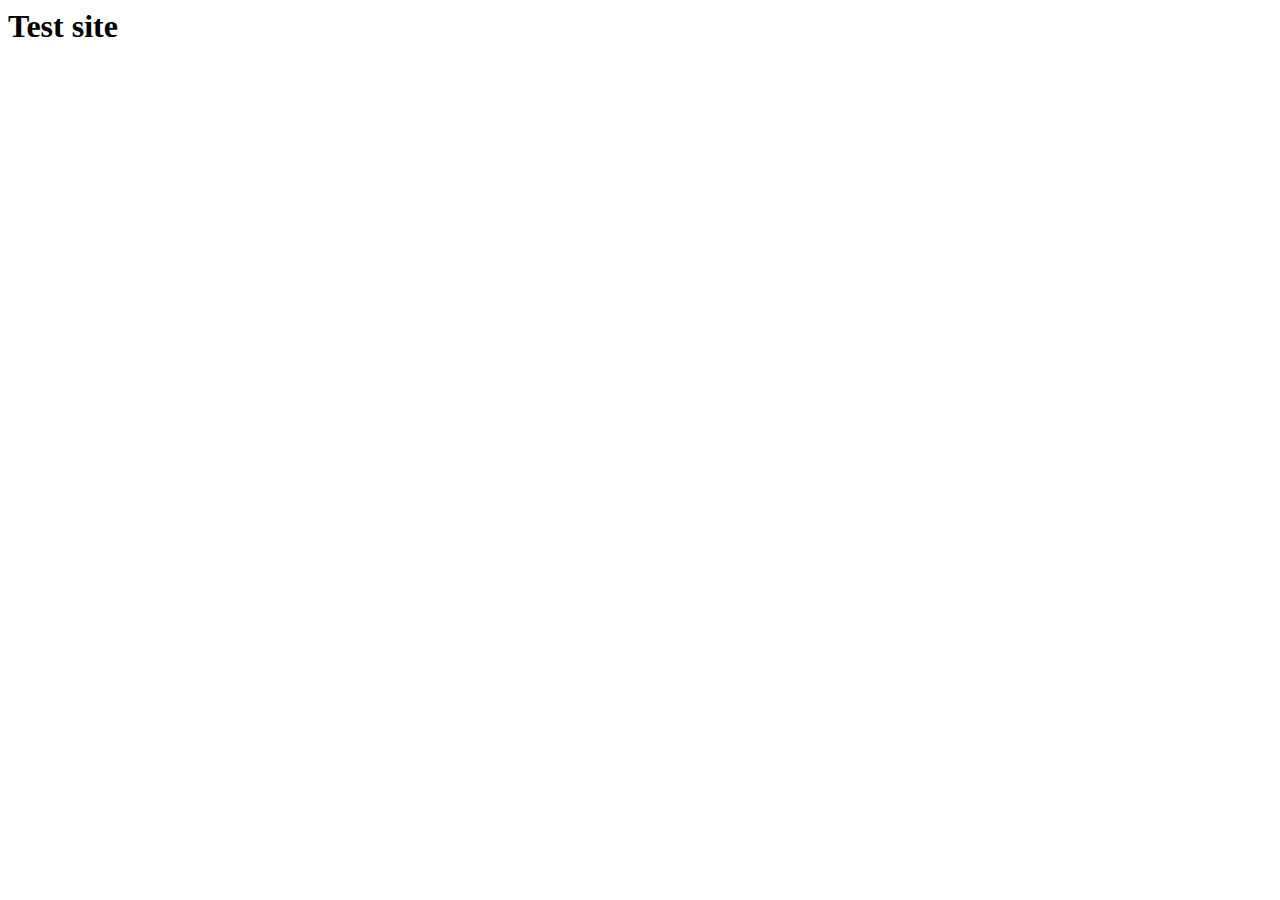
==== index.html @ 04371e22 "Create index.html" ====
<html lang="en">
<head>

  <!-- Basic Page Needs
  –––––––––––––––––––––––––––––––––––––––––––––––––– -->
  <meta charset="utf-8">
  <title>Vinh Quang Tran Personal Page</title>
  <meta name="description" content="">
  <meta name="author" content="">

  <!-- Mobile Specific Metas
  –––––––––––––––––––––––––––––––––––––––––––––––––– -->
  <meta name="viewport" content="width=device-width, initial-scale=1">

  <!-- FONT
  –––––––––––––––––––––––––––––––––––––––––––––––––– -->
  <link href="https://fonts.googleapis.com/css?family=Raleway:400,300,600" rel="stylesheet" type="text/css">

  <!-- CSS
  –––––––––––––––––––––––––––––––––––––––––––––––––– -->
  <link rel="stylesheet" href="../css/normalize.css">
  <link rel="stylesheet" href="../css/skeleton.css">

  <!-- Favicon
  –––––––––––––––––––––––––––––––––––––––––––––––––– -->
  <link rel="icon" type="image/png" href="images/favicon.png">

  <!-- Google icon
  -------------------------------------------------- -->
  <link rel="stylesheet" href="https://fonts.googleapis.com/icon?family=Material+Icons">

  <!-- Analytics
  -------------------------------------------------- -->

  <!-- Hover effect: https://codepen.io/nxworld/pen/ZYNOBZ -->
  <style>
    img {
        display: block;
    }

    .column-50 {
        float: left;
        width: 50%;
    }
    .row-50:after {
        content: "";
        display: table;
        clear: both;
    }

    .floating-teaser {
        float: left;
        width: 30%;
        text-align: center;
        padding: 15px;
    }

  </style>
</head>
<body>

  <!-- Primary Page Layout
  –––––––––––––––––––––––––––––––––––––––––––––––––– -->
  <h1>Test site</h1>

  <!-- End Document
  –––––––––––––––––––––––––––––––––––––––––––––––––– -->
</body>
</html>
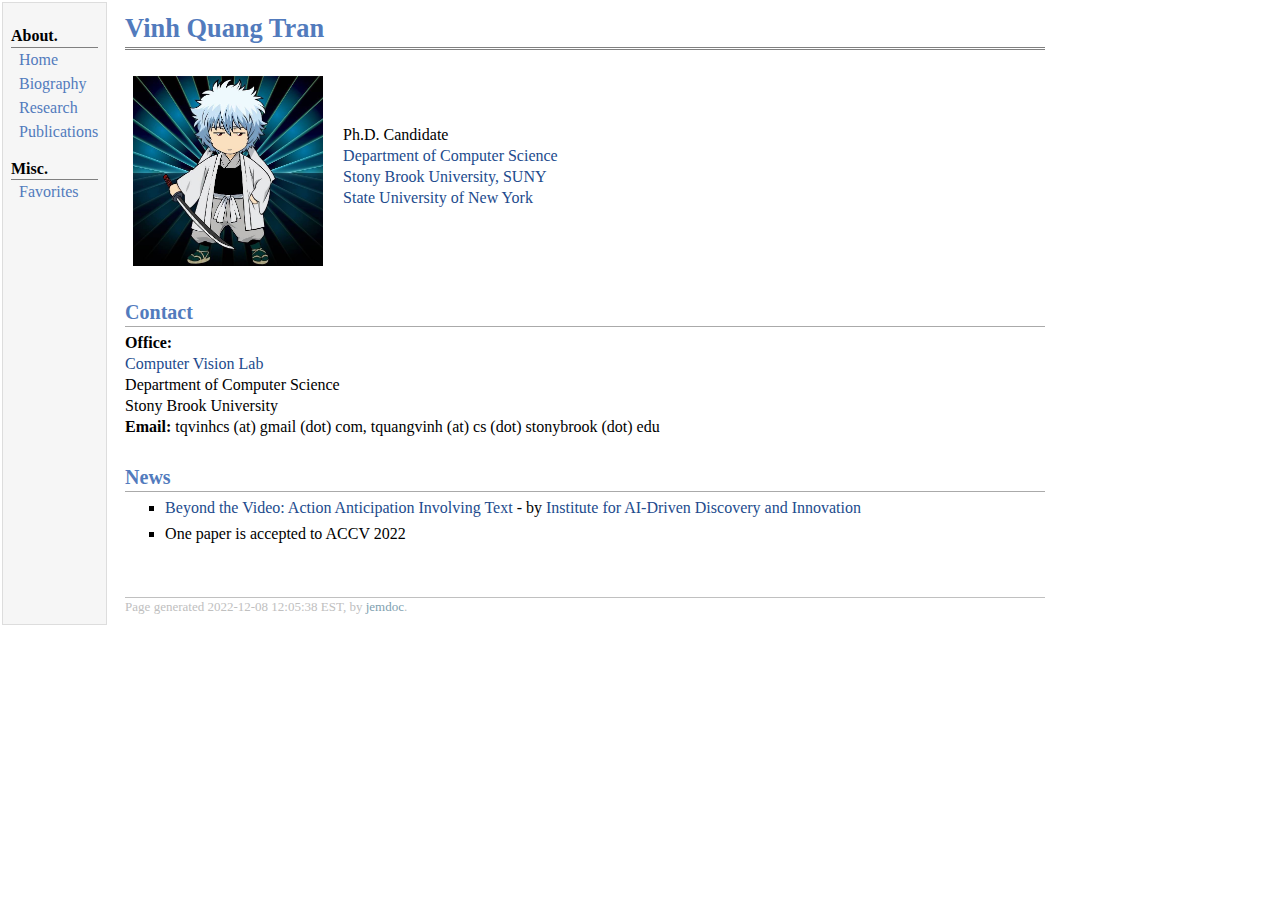
==== commit cb9bbe6f: "Add files via upload" ====
--- a/index.html
+++ b/index.html
@@ -1,69 +1,55 @@
-<html lang="en">
+<!DOCTYPE html PUBLIC "-//W3C//DTD XHTML 1.1//EN"
+  "http://www.w3.org/TR/xhtml11/DTD/xhtml11.dtd">
+<html xmlns="http://www.w3.org/1999/xhtml" xml:lang="en">
 <head>
-
-  <!-- Basic Page Needs
-  –––––––––––––––––––––––––––––––––––––––––––––––––– -->
-  <meta charset="utf-8">
-  <title>Vinh Quang Tran Personal Page</title>
-  <meta name="description" content="">
-  <meta name="author" content="">
-
-  <!-- Mobile Specific Metas
-  –––––––––––––––––––––––––––––––––––––––––––––––––– -->
-  <meta name="viewport" content="width=device-width, initial-scale=1">
-
-  <!-- FONT
-  –––––––––––––––––––––––––––––––––––––––––––––––––– -->
-  <link href="https://fonts.googleapis.com/css?family=Raleway:400,300,600" rel="stylesheet" type="text/css">
-
-  <!-- CSS
-  –––––––––––––––––––––––––––––––––––––––––––––––––– -->
-  <link rel="stylesheet" href="../css/normalize.css">
-  <link rel="stylesheet" href="../css/skeleton.css">
-
-  <!-- Favicon
-  –––––––––––––––––––––––––––––––––––––––––––––––––– -->
-  <link rel="icon" type="image/png" href="images/favicon.png">
-
-  <!-- Google icon
-  -------------------------------------------------- -->
-  <link rel="stylesheet" href="https://fonts.googleapis.com/icon?family=Material+Icons">
-
-  <!-- Analytics
-  -------------------------------------------------- -->
-
-  <!-- Hover effect: https://codepen.io/nxworld/pen/ZYNOBZ -->
-  <style>
-    img {
-        display: block;
-    }
-
-    .column-50 {
-        float: left;
-        width: 50%;
-    }
-    .row-50:after {
-        content: "";
-        display: table;
-        clear: both;
-    }
-
-    .floating-teaser {
-        float: left;
-        width: 30%;
-        text-align: center;
-        padding: 15px;
-    }
-
-  </style>
+<meta name="generator" content="jemdoc, see http://jemdoc.jaboc.net/" />
+<meta http-equiv="Content-Type" content="text/html;charset=utf-8" />
+<link rel="stylesheet" href="jemdoc.css" type="text/css" />
+<title>Vinh Quang Tran</title>
 </head>
 <body>
-
-  <!-- Primary Page Layout
-  –––––––––––––––––––––––––––––––––––––––––––––––––– -->
-  <h1>Test site</h1>
-
-  <!-- End Document
-  –––––––––––––––––––––––––––––––––––––––––––––––––– -->
+<table summary="Table for page layout." id="tlayout">
+<tr valign="top">
+<td id="layout-menu">
+<div class="menu-category">About.</div>
+<div class="menu-item"><a href="index.html">Home</a></div>
+<div class="menu-item"><a href="bio.html">Biography</a></div>
+<div class="menu-item"><a href="research.html">Research</a></div>
+<div class="menu-item"><a href="pubs.html">Publications</a></div>
+<div class="menu-category">Misc.</div>
+<div class="menu-item"><a href="favorites.html">Favorites</a></div>
+</td>
+<td id="layout-content">
+<div id="toptitle">
+<h1>Vinh Quang Tran</h1>
+</div>
+<table class="imgtable"><tr><td>
+<a href="IMGLINKTARGET"><img src="img/me.jpg" alt="alt text" width="190px" height="190px" /></a>&nbsp;</td>
+<td align="left"><p>Ph.D. Candidate <br />
+<a href="http://www.cs.stonybrook.edu">Department of Computer Science</a><br />
+<a href="http://www.stonybrook.edu">Stony Brook University, SUNY</a><br />
+<a href="http://www.suny.edu/">State University of New York</a><br /></p>
+</td></tr></table>
+<h2>Contact</h2>
+<p><b>Office:</b><br />
+<a href="https://www3.cs.stonybrook.edu/~cvl/">Computer Vision Lab</a><br />
+Department of Computer Science<br />
+Stony Brook University<br />
+<b>Email:</b> tqvinhcs (at) gmail (dot) com, tquangvinh (at) cs (dot) stonybrook (dot) edu</p>
+<h2>News</h2>
+<ul>
+<li><p><a href="https://ai.stonybrook.edu/about-us/News/Beyond-Video-Action-Anticipation-Involving-Text-0">Beyond the Video: Action Anticipation Involving Text</a> - by <a href="https://ai.stonybrook.edu/">Institute for AI-Driven Discovery and Innovation</a></p>
+</li>
+<li><p>One paper is accepted to ACCV 2022</p>
+</li>
+</ul>
+<div id="footer">
+<div id="footer-text">
+Page generated 2022-12-08 12:05:38 EST, by <a href="http://jemdoc.jaboc.net/">jemdoc</a>.
+</div>
+</div>
+</td>
+</tr>
+</table>
 </body>
 </html>
--- a/jemdoc.css
+++ b/jemdoc.css
@@ -0,0 +1,368 @@
+/* Default css file for jemdoc. */
+
+table#tlayout {
+    border: none;
+    border-collapse: separate;
+    background: white;
+}
+
+body {
+	background: white;
+	font-family: Georgia, serif;
+	padding-bottom: 8px;
+	margin: 0;
+}
+
+#layout-menu {
+	background: #f6f6f6;
+	border: 1px solid #dddddd;
+	padding-top: 0.5em;
+	padding-left: 8px;
+	padding-right: 8px;
+	font-size: 1.0em;
+	width: auto;
+	white-space: nowrap;
+    text-align: left;
+    vertical-align: top;
+}
+
+#layout-menu td {
+	background: #f4f4f4;
+    vertical-align: top;
+}
+
+#layout-content {
+	padding-top: 0.0em;
+	padding-left: 1.0em;
+	padding-right: 1.0em;
+    border: none;
+    background: white;
+    text-align: left;
+    vertical-align: top;
+    width: 920px;
+}
+
+#layout-menu a {
+	line-height: 1.5em;
+	margin-left: 0.5em;
+}
+
+tt {
+    background: #ffffdd;
+}
+
+pre, tt {
+	font-size: 90%;
+	font-family: monaco, monospace;
+}
+
+a, a > tt {
+	color: #224b8d;
+	text-decoration: none;
+}
+
+a:hover {
+	border-bottom: 1px gray dotted;
+}
+
+#layout-menu a.current:link, #layout-menu a.current:visited {
+	color: #022b6d;
+	border-bottom: 1px gray solid;
+}
+#layout-menu a:link, #layout-menu a:visited, #layout-menu a:hover {
+	color: #527bbd;
+	text-decoration: none;
+}
+#layout-menu a:hover {
+	text-decoration: none;
+}
+
+div.menu-category {
+	border-bottom: 1px solid gray;
+	margin-top: 0.8em;
+	padding-top: 0.2em;
+	padding-bottom: 0.1em;
+	font-weight: bold;
+}
+
+div.menu-item {
+	padding-left: 16px;
+	text-indent: -16px;
+}
+
+div#toptitle {
+	padding-bottom: 0.2em;
+	margin-bottom: 1.5em;
+	border-bottom: 3px double gray;
+}
+
+/* Reduce space if we begin the page with a title. */
+div#toptitle + h2, div#toptitle + h3 {
+	margin-top: -0.7em;
+}
+
+div#subtitle {
+	margin-top: 0.0em;
+	margin-bottom: 0.0em;
+	padding-top: 0em;
+	padding-bottom: 0.1em;
+}
+
+em {
+	font-style: italic;
+}
+
+strong {
+	font-weight: bold;
+}
+
+
+h1, h2, h3 {
+	color: #527bbd;
+	margin-top: 0.7em;
+	margin-bottom: 0.3em;
+	padding-bottom: 0.2em;
+	line-height: 1.0;
+	padding-top: 0.5em;
+	border-bottom: 1px solid #aaaaaa;
+}
+
+h1 {
+	font-size: 165%;
+}
+
+h2 {
+	padding-top: 0.8em;
+	font-size: 125%;
+}
+
+h2 + h3 {
+    padding-top: 0.2em;
+}
+
+h3 {
+	font-size: 110%;
+	border-bottom: none;
+}
+
+p {
+	margin-top: 0.0em;
+	margin-bottom: 0.8em;
+	padding: 0;
+	line-height: 1.3;
+}
+
+pre {
+	padding: 0;
+	margin: 0;
+}
+
+div#footer {
+	font-size: small;
+	border-top: 1px solid #c0c0c0;
+	padding-top: 0.1em;
+	margin-top: 4.0em;
+	color: #c0c0c0;
+}
+
+div#footer a {
+	color: #80a0b0;
+}
+
+div#footer-text {
+	float: left;
+	padding-bottom: 8px;
+}
+
+ul, ol, dl {
+	margin-top: 0.2em;
+	padding-top: 0;
+	margin-bottom: 0.8em;
+}
+
+dt {
+	margin-top: 0.5em;
+	margin-bottom: 0;
+}
+
+dl {
+	margin-left: 20px;
+}
+
+dd {
+	color: #222222;
+}
+
+dd > *:first-child {
+	margin-top: 0;
+}
+
+ul {
+	list-style-position: outside;
+	list-style-type: square;
+}
+
+p + ul, p + ol {
+	margin-top: -0.5em;
+}
+
+li ul, li ol {
+	margin-top: -0.3em;
+}
+
+ol {
+	list-style-position: outside;
+	list-style-type: decimal;
+}
+
+li p, dd p {
+	margin-bottom: 0.3em;
+}
+
+
+ol ol {
+	list-style-type: lower-alpha;
+}
+
+ol ol ol {
+	list-style-type: lower-roman;
+}
+
+p + div.codeblock {
+	margin-top: -0.6em;
+}
+
+div.codeblock, div.infoblock {
+	margin-right: 0%;
+	margin-top: 1.2em;
+	margin-bottom: 1.3em;
+}
+
+div.blocktitle {
+	font-weight: bold;
+	color: #cd7b62;
+	margin-top: 1.2em;
+	margin-bottom: 0.1em;
+}
+
+div.blockcontent {
+	border: 1px solid silver;
+	padding: 0.3em 0.5em;
+}
+
+div.infoblock > div.blockcontent {
+	background: #ffffee;
+}
+
+div.blockcontent p + ul, div.blockcontent p + ol {
+	margin-top: 0.4em;
+}
+
+div.infoblock p {
+	margin-bottom: 0em;
+}
+
+div.infoblock li p, div.infoblock dd p {
+	margin-bottom: 0.5em;
+}
+
+div.infoblock p + p {
+	margin-top: 0.8em;
+}
+
+div.codeblock > div.blockcontent {
+	background: #f6f6f6;
+}
+
+span.pycommand {
+	color: #000070;
+}
+
+span.statement {
+	color: #008800;
+}
+span.builtin {
+	color: #000088;
+}
+span.special {
+	color: #990000;
+}
+span.operator {
+	color: #880000;
+}
+span.error {
+	color: #aa0000;
+}
+span.comment, span.comment > *, span.string, span.string > * {
+	color: #606060;
+}
+
+@media print {
+	#layout-menu { display: none; }
+}
+
+#fwtitle {
+	margin: 2px;
+}
+
+#fwtitle #toptitle {
+	padding-left: 0.5em;
+	margin-bottom: 0.5em;
+}
+
+#layout-content h1:first-child, #layout-content h2:first-child, #layout-content h3:first-child {
+	margin-top: -0.7em;
+}
+
+div#toptitle h1, #layout-content div#toptitle h1 {
+	margin-bottom: 0.0em;
+	padding-bottom: 0.1em;
+	padding-top: 0;
+	margin-top: 0.5em;
+	border-bottom: none;
+}
+
+img.eq {
+	padding: 0;
+	padding-left: 0.1em;
+	padding-right: 0.1em;
+	margin: 0;
+}
+
+img.eqwl {
+	padding-left: 2em;
+	padding-top: 0.6em;
+	padding-bottom: 0.2em;
+	margin: 0;
+}
+
+table {
+    border: 2px solid black;
+    border-collapse: collapse;
+}
+
+td {
+    padding: 2px;
+    padding-left: 0.5em;
+    padding-right: 0.5em;
+    text-align: center;
+    border: 1px solid gray;
+}
+
+table + table {
+    margin-top: 1em;
+}
+
+tr.heading {
+    font-weight: bold;
+    border-bottom: 2px solid black;
+}
+
+img {
+    border: none;
+}
+
+table.imgtable, table.imgtable td {
+    border: none;
+    text-align: left;
+}
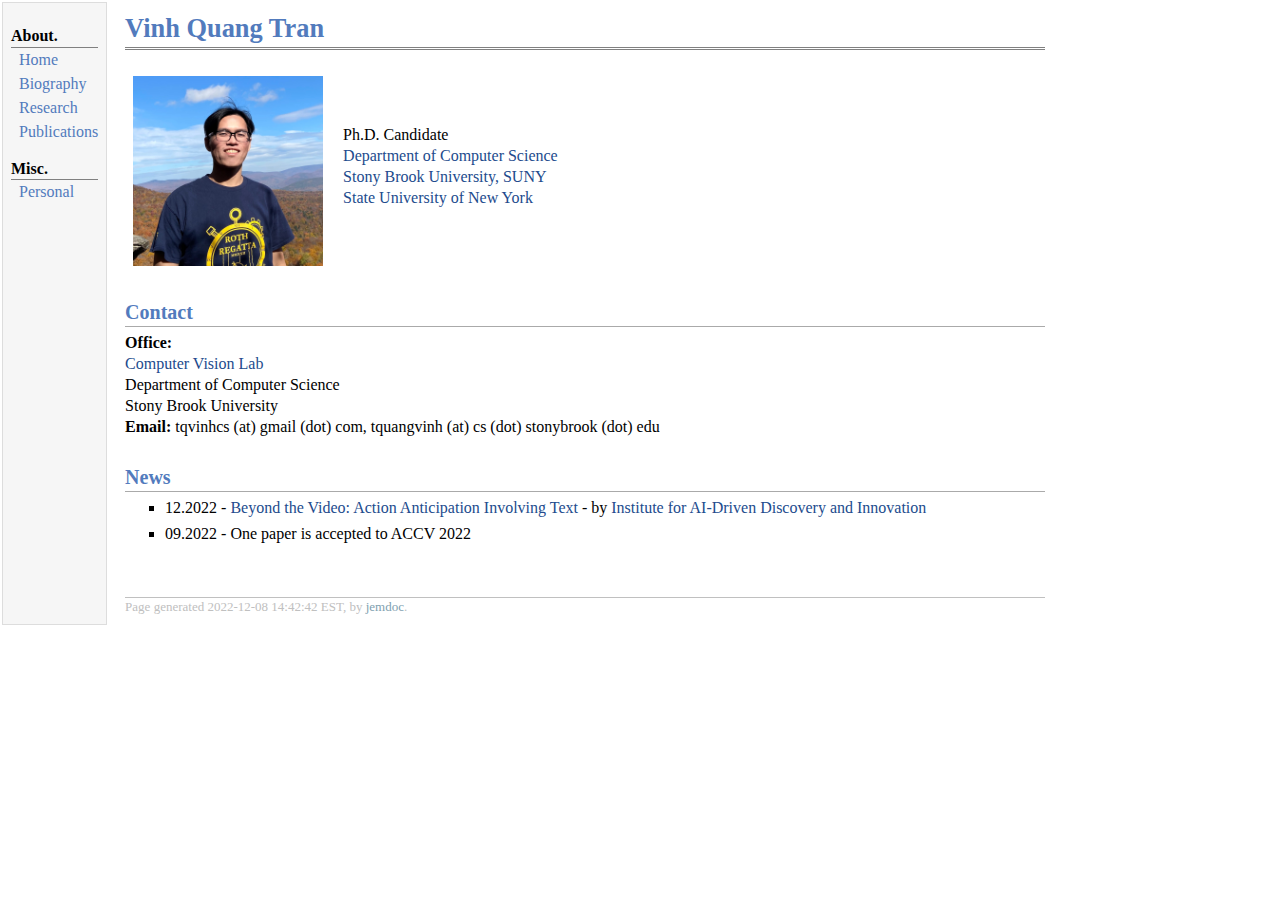
==== commit bd2e8eda: "Add files via upload" ====
--- a/index.html
+++ b/index.html
@@ -17,7 +17,7 @@
 <div class="menu-item"><a href="research.html">Research</a></div>
 <div class="menu-item"><a href="pubs.html">Publications</a></div>
 <div class="menu-category">Misc.</div>
-<div class="menu-item"><a href="favorites.html">Favorites</a></div>
+<div class="menu-item"><a href="perosnal.html">Personal</a></div>
 </td>
 <td id="layout-content">
 <div id="toptitle">
@@ -38,14 +38,14 @@
 <b>Email:</b> tqvinhcs (at) gmail (dot) com, tquangvinh (at) cs (dot) stonybrook (dot) edu</p>
 <h2>News</h2>
 <ul>
-<li><p><a href="https://ai.stonybrook.edu/about-us/News/Beyond-Video-Action-Anticipation-Involving-Text-0">Beyond the Video: Action Anticipation Involving Text</a> - by <a href="https://ai.stonybrook.edu/">Institute for AI-Driven Discovery and Innovation</a></p>
+<li><p>12.2022 - <a href="https://ai.stonybrook.edu/about-us/News/Beyond-Video-Action-Anticipation-Involving-Text-0">Beyond the Video: Action Anticipation Involving Text</a> - by <a href="https://ai.stonybrook.edu/">Institute for AI-Driven Discovery and Innovation</a></p>
 </li>
-<li><p>One paper is accepted to ACCV 2022</p>
+<li><p>09.2022 - One paper is accepted to ACCV 2022</p>
 </li>
 </ul>
 <div id="footer">
 <div id="footer-text">
-Page generated 2022-12-08 12:05:38 EST, by <a href="http://jemdoc.jaboc.net/">jemdoc</a>.
+Page generated 2022-12-08 14:42:42 EST, by <a href="http://jemdoc.jaboc.net/">jemdoc</a>.
 </div>
 </div>
 </td>
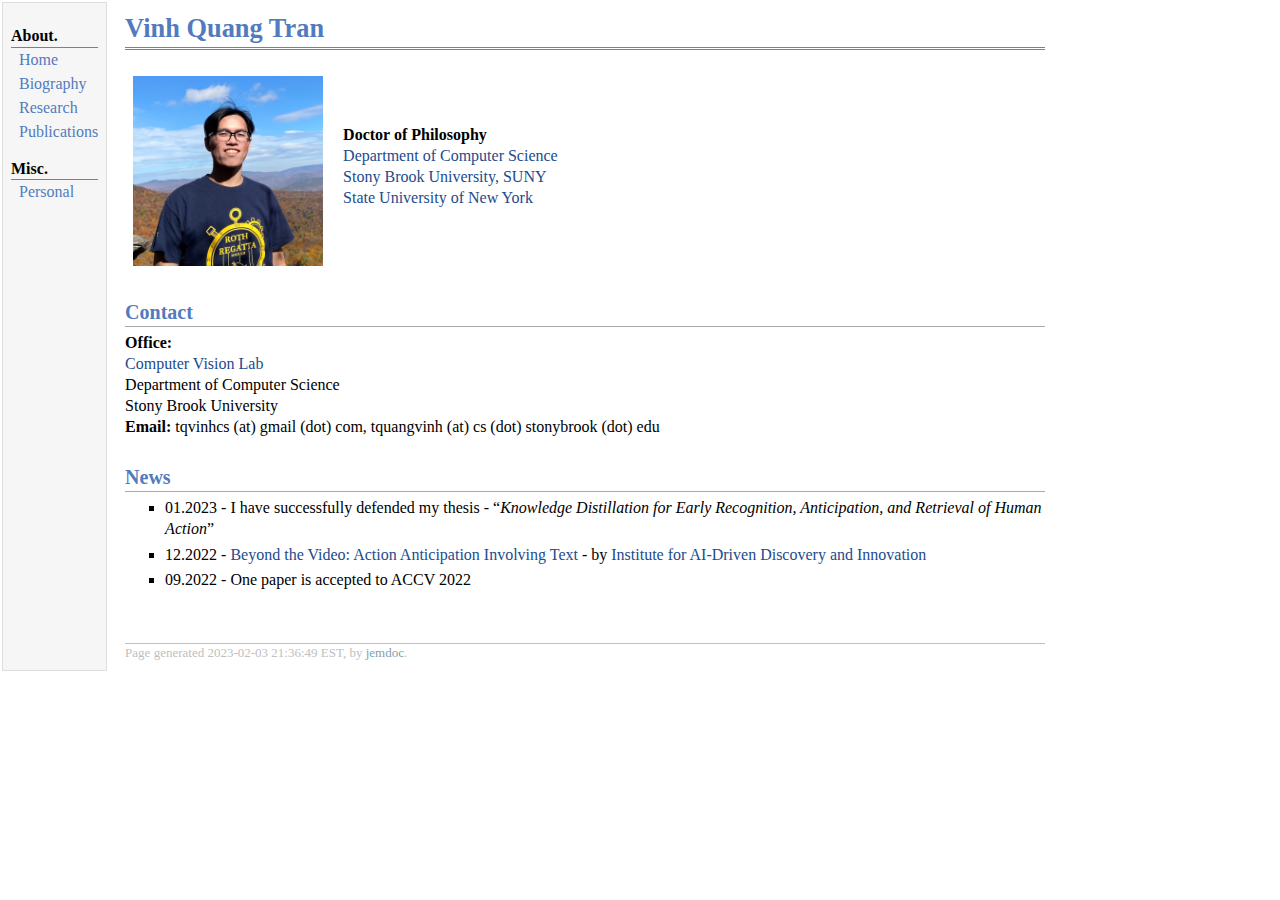
==== commit 4d7b9776: "Add files via upload" ====
--- a/index.html
+++ b/index.html
@@ -25,7 +25,7 @@
 </div>
 <table class="imgtable"><tr><td>
 <a href="IMGLINKTARGET"><img src="img/me.jpg" alt="alt text" width="190px" height="190px" /></a>&nbsp;</td>
-<td align="left"><p>Ph.D. Candidate <br />
+<td align="left"><p><b>Doctor of Philosophy</b> <br />
 <a href="http://www.cs.stonybrook.edu">Department of Computer Science</a><br />
 <a href="http://www.stonybrook.edu">Stony Brook University, SUNY</a><br />
 <a href="http://www.suny.edu/">State University of New York</a><br /></p>
@@ -38,6 +38,8 @@
 <b>Email:</b> tqvinhcs (at) gmail (dot) com, tquangvinh (at) cs (dot) stonybrook (dot) edu</p>
 <h2>News</h2>
 <ul>
+<li><p>01.2023 - I have successfully defended my thesis - &ldquo;<i>Knowledge Distillation for Early Recognition, Anticipation, and Retrieval of Human Action</i>&rdquo;</p>
+</li>
 <li><p>12.2022 - <a href="https://ai.stonybrook.edu/about-us/News/Beyond-Video-Action-Anticipation-Involving-Text-0">Beyond the Video: Action Anticipation Involving Text</a> - by <a href="https://ai.stonybrook.edu/">Institute for AI-Driven Discovery and Innovation</a></p>
 </li>
 <li><p>09.2022 - One paper is accepted to ACCV 2022</p>
@@ -45,7 +47,7 @@
 </ul>
 <div id="footer">
 <div id="footer-text">
-Page generated 2022-12-08 14:42:42 EST, by <a href="http://jemdoc.jaboc.net/">jemdoc</a>.
+Page generated 2023-02-03 21:36:49 EST, by <a href="http://jemdoc.jaboc.net/">jemdoc</a>.
 </div>
 </div>
 </td>
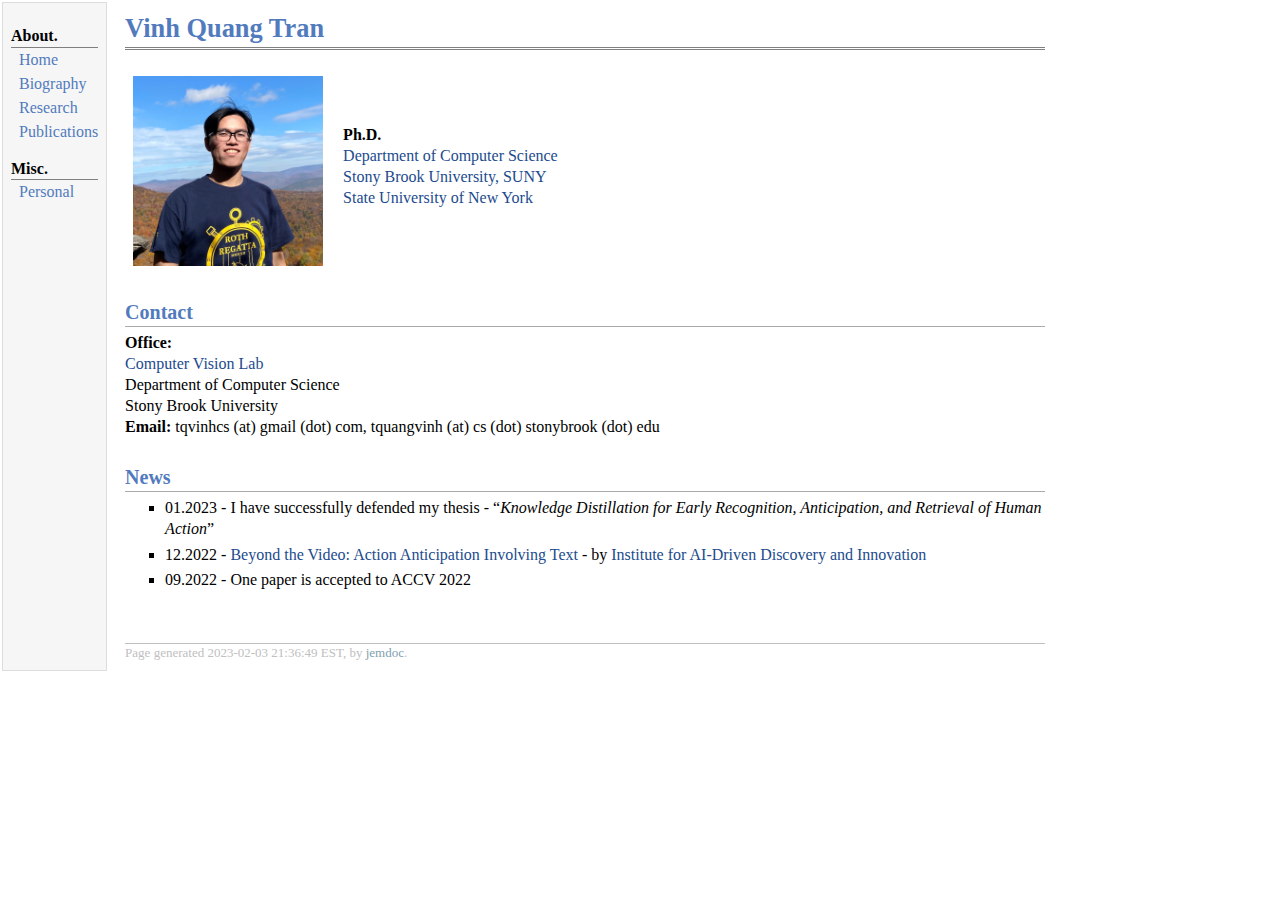
==== commit 101079b6: "Update index.html" ====
--- a/index.html
+++ b/index.html
@@ -25,7 +25,7 @@
 </div>
 <table class="imgtable"><tr><td>
 <a href="IMGLINKTARGET"><img src="img/me.jpg" alt="alt text" width="190px" height="190px" /></a>&nbsp;</td>
-<td align="left"><p><b>Doctor of Philosophy</b> <br />
+<td align="left"><p><b>Ph.D.</b> <br />
 <a href="http://www.cs.stonybrook.edu">Department of Computer Science</a><br />
 <a href="http://www.stonybrook.edu">Stony Brook University, SUNY</a><br />
 <a href="http://www.suny.edu/">State University of New York</a><br /></p>
@@ -40,7 +40,7 @@
 <ul>
 <li><p>01.2023 - I have successfully defended my thesis - &ldquo;<i>Knowledge Distillation for Early Recognition, Anticipation, and Retrieval of Human Action</i>&rdquo;</p>
 </li>
-<li><p>12.2022 - <a href="https://ai.stonybrook.edu/about-us/News/Beyond-Video-Action-Anticipation-Involving-Text-0">Beyond the Video: Action Anticipation Involving Text</a> - by <a href="https://ai.stonybrook.edu/">Institute for AI-Driven Discovery and Innovation</a></p>
+<li><p>12.2022 - <a href="https://ai.stonybrook.edu/about-us/News/Beyond-Video-Action-Anticipation-Involving-Text">Beyond the Video: Action Anticipation Involving Text</a> - by <a href="https://ai.stonybrook.edu/">Institute for AI-Driven Discovery and Innovation</a></p>
 </li>
 <li><p>09.2022 - One paper is accepted to ACCV 2022</p>
 </li>
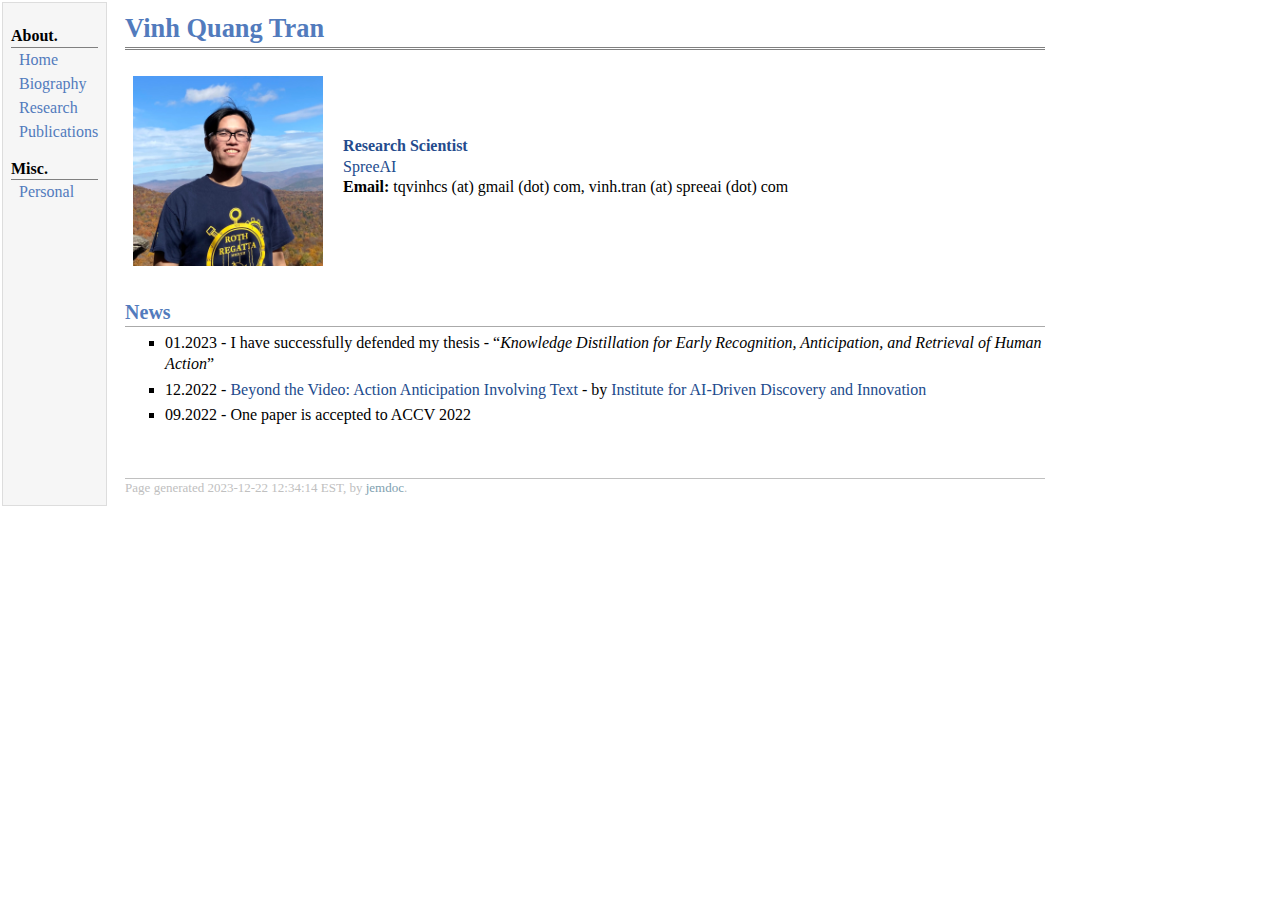
==== commit 56a04af9: "Add files via upload" ====
--- a/index.html
+++ b/index.html
@@ -25,17 +25,10 @@
 </div>
 <table class="imgtable"><tr><td>
 <a href="IMGLINKTARGET"><img src="img/me.jpg" alt="alt text" width="190px" height="190px" /></a>&nbsp;</td>
-<td align="left"><p><b>Ph.D.</b> <br />
-<a href="http://www.cs.stonybrook.edu">Department of Computer Science</a><br />
-<a href="http://www.stonybrook.edu">Stony Brook University, SUNY</a><br />
-<a href="http://www.suny.edu/">State University of New York</a><br /></p>
+<td align="left"><p><b style="color:rgb(36, 75, 141)";>Research Scientist</b><br />
+<a href="https://spreeai.com">SpreeAI</a><br />
+<b>Email:</b> tqvinhcs (at) gmail (dot) com, vinh.tran (at) spreeai (dot) com</p>
 </td></tr></table>
-<h2>Contact</h2>
-<p><b>Office:</b><br />
-<a href="https://www3.cs.stonybrook.edu/~cvl/">Computer Vision Lab</a><br />
-Department of Computer Science<br />
-Stony Brook University<br />
-<b>Email:</b> tqvinhcs (at) gmail (dot) com, tquangvinh (at) cs (dot) stonybrook (dot) edu</p>
 <h2>News</h2>
 <ul>
 <li><p>01.2023 - I have successfully defended my thesis - &ldquo;<i>Knowledge Distillation for Early Recognition, Anticipation, and Retrieval of Human Action</i>&rdquo;</p>
@@ -47,7 +40,7 @@
 </ul>
 <div id="footer">
 <div id="footer-text">
-Page generated 2023-02-03 21:36:49 EST, by <a href="http://jemdoc.jaboc.net/">jemdoc</a>.
+Page generated 2023-12-22 12:34:14 EST, by <a href="http://jemdoc.jaboc.net/">jemdoc</a>.
 </div>
 </div>
 </td>
